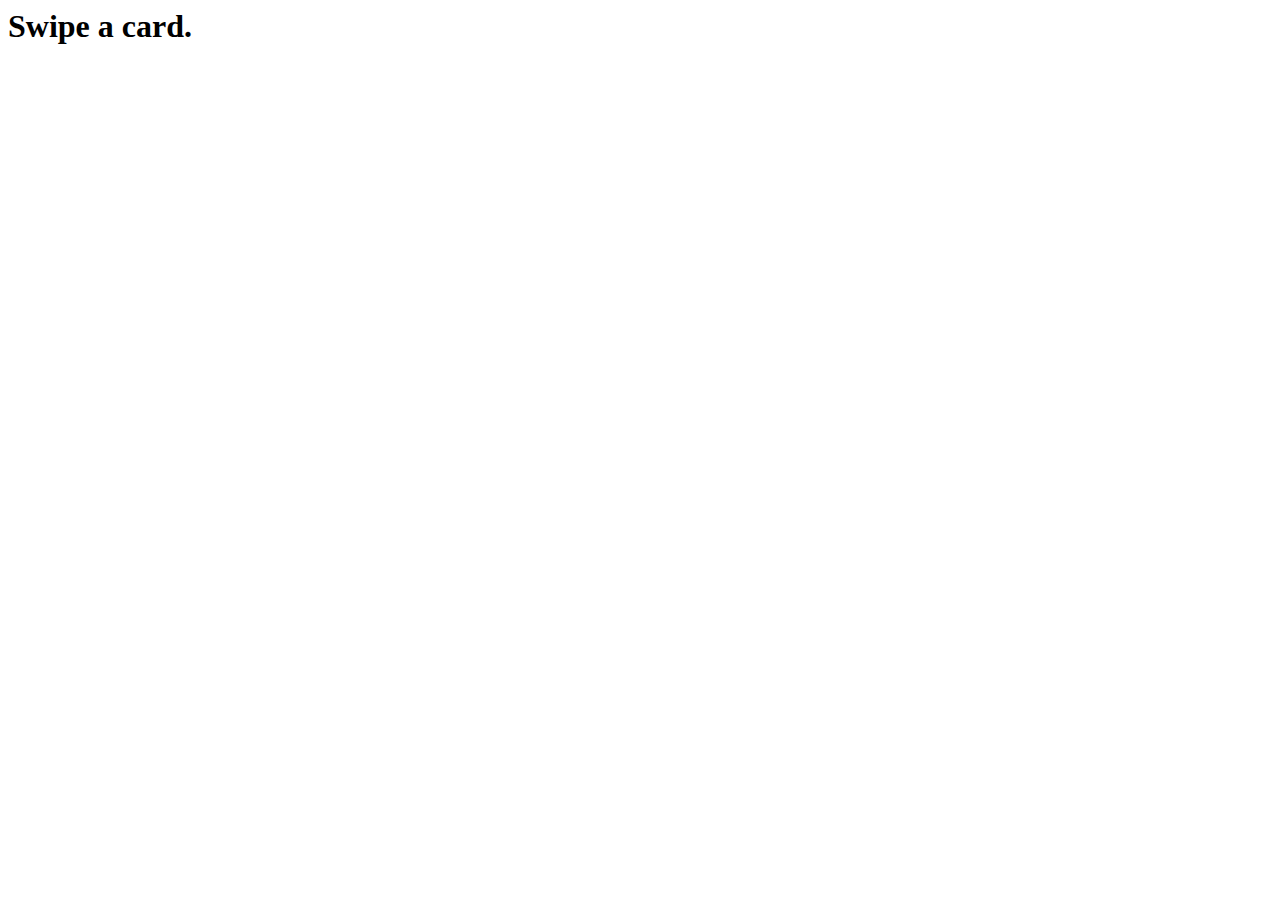
==== index.html @ 82e827f8 "blink text" ====
<html>
  <head>
    <meta charset="UTF-8">
    <title>Swipe</title>
    <script type="text/javascript" src="//ajax.googleapis.com/ajax/libs/jquery/2.2.0/jquery.min.js"></script>
    <script type="text/javascript">
      // adapted from https://gist.github.com/marothstein/5736913
      var swipeBuffer = "";
      var swipeTimeout = null;
      var TIMEOUT_DURATION = 100;
      var BLINK_DURATION = 400;

      var attachSwipe = function() {
        $('body').keypress(function(e) {
          keyPressed(e);
        });
      };

      var addKeyToSwipeBuffer = function(keyCode, keyChar) {
        if (swipeBuffer == null) {
          swipeBuffer = "";
        }
        swipeBuffer += keyChar;
      };

      var clearSwipeBuffer = function() {
        delete swipeBuffer;
        swipeBuffer = null;
      };

      var keyPressed = function(e) {
        addKeyToSwipeBuffer(e.keyCode, String.fromCharCode(e.keyCode).trim());

        if (swipeTimeout == null) {
          swipeTimeout = setTimeout("processSwipe()", TIMEOUT_DURATION);
        } else {
          clearTimeout(swipeTimeout);
          swipeTimeout = setTimeout("processSwipe()", TIMEOUT_DURATION);
        }
      };

      var processSwipe = function() {
        var swipeSplit = swipeBuffer.split('=');

        if (validate(swipeSplit[1], swipeSplit[2])) {
          $('#display-text').html('Valid card. Sending data');
          var data = {
            studentID: swipeSplit[1],
            name: swipeSplit[2],
            raw: swipeBuffer
          }

          $.ajax({
            type: "POST",
            url: '/card-reader',
            data: data,
            success: function() {
              $('#display-text').html('Successful. Swipe another card.');
              blink(1);
              console.log('saved.');
            },
            error: function() {
              $('#display-text').html('Couldn\'t save, please try again');
              blink(3);
            }
          });
        } else {
          $('#display-text').html('Couldn\'t read card');
          blink(3);
        }

        clearSwipeBuffer();
      };

      var validate = function(studentId, name) {
        if (/[0-9]/.test(studentId) && /[a-zA-Z\/\s]/.test(name)) {
          return true;
        }
        return false;
      }

      var blink = function(n) {
        if (n > 0) {
          var elem = $('#display-text');
          setTimeout(function () {
            elem.css('visibility', 'hidden');
            setTimeout(function() {
              elem.css('visibility', 'visible');
              blink(n - 1);
            }, BLINK_DURATION);
          }, BLINK_DURATION);
        }
      }
    </script>
  </head>
  <body>
    <h1 id="display-text">Swipe a card.</h1>
    <script type="text/javascript">
      $(document).ready(function() {
        attachSwipe();
      });
    </script>
  </body>
</html>
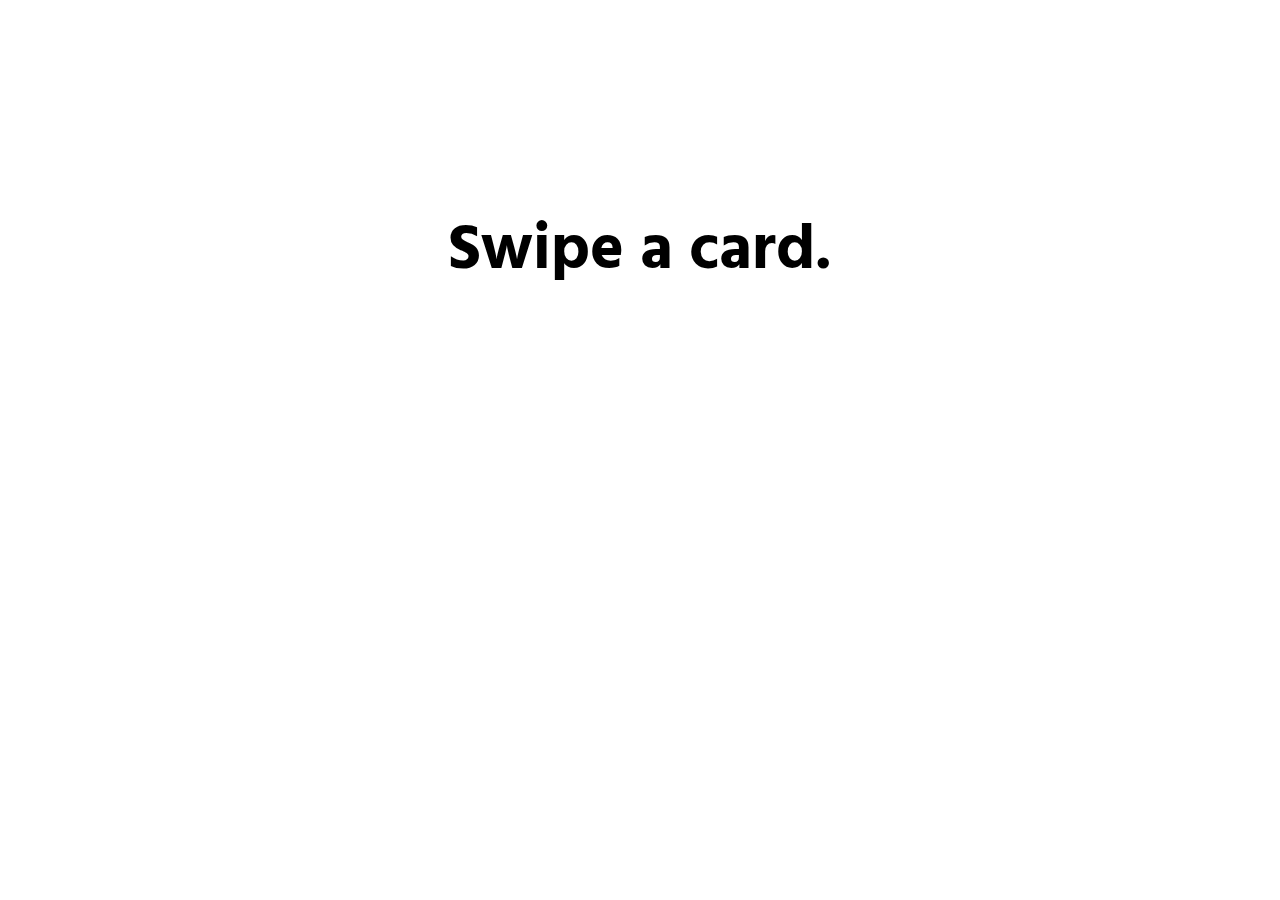
==== commit 1b73d6f8: "stylez update" ====
--- a/index.html
+++ b/index.html
@@ -2,6 +2,16 @@
   <head>
     <meta charset="UTF-8">
     <title>Swipe</title>
+    <link href='https://fonts.googleapis.com/css?family=Hind' rel='stylesheet' type='text/css'>
+    <style>
+      #display-text {
+        text-align: center;
+        font-size: 48pt;
+        font-family: 'Hind', sans-serif;
+        padding-top: 3em;
+      }
+    </style>
+
     <script type="text/javascript" src="//ajax.googleapis.com/ajax/libs/jquery/2.2.0/jquery.min.js"></script>
     <script type="text/javascript">
       // adapted from https://gist.github.com/marothstein/5736913
@@ -61,12 +71,12 @@
             },
             error: function() {
               $('#display-text').html('Couldn\'t save, please try again');
-              blink(3);
+              blink(2);
             }
           });
         } else {
           $('#display-text').html('Couldn\'t read card');
-          blink(3);
+          blink(2);
         }
 
         clearSwipeBuffer();
